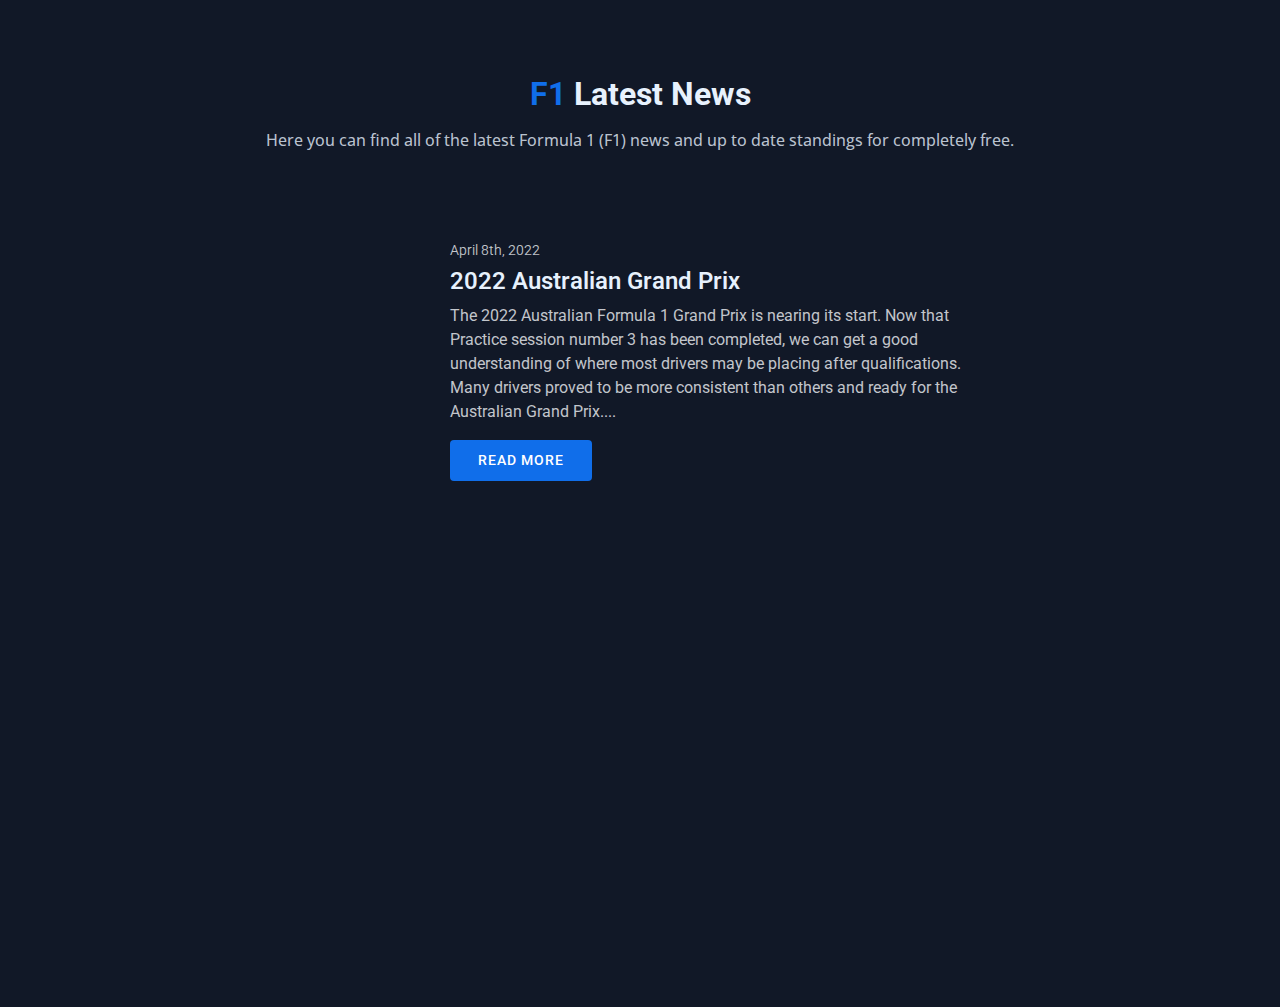
==== index.html @ c66129c3 "Release" ====
<!DOCTYPE html>
<html lang="en">

<head>
  
  <meta charset="utf-8">
  <meta content="width=device-width, initial-scale=1.0" name="viewport">

  <title>F1 Enthusiest - Kris Powers</title>
  <meta content="" name="description">
  <meta content="" name="keywords">

  <!-- Favicons -->
  <link href="assets/img/favicon.png" rel="icon">
  <link href="assets/img/favicon.png" rel="apple-touch-icon">

  <!-- Google Fonts -->
  <link href="https://fonts.googleapis.com/css?family=Open+Sans:300,300i,400,400i,600,600i,700,700i|Roboto:300,300i,400,400i,500,500i,600,600i,700,700i|Poppins:300,300i,400,400i,500,500i,600,600i,700,700i" rel="stylesheet">

  <!-- Vendor CSS Files -->
  <link href="assets/vendor/aos/aos.css" rel="stylesheet">
  <link href="assets/vendor/bootstrap/css/bootstrap.min.css" rel="stylesheet">
  <link href="assets/vendor/bootstrap-icons/bootstrap-icons.css" rel="stylesheet">
  <link href="assets/vendor/boxicons/css/boxicons.min.css" rel="stylesheet">
  <link href="assets/vendor/glightbox/css/glightbox.min.css" rel="stylesheet">
  <link href="assets/vendor/swiper/swiper-bundle.min.css" rel="stylesheet">

  <!-- Template Main CSS File -->
  <link href="assets/css/style.css" rel="stylesheet">

</head>

<body>

    <!-- ======= Services Section ======= -->
    <section id="services" class="services">
        <div class="container">
  
          <div class="section-title">
            <h3><span>F1</span> Latest News</h3>
            <p>Here you can find all of the latest Formula 1 (F1) news and up to date standings for completely free.</p>
          </div>
  
        </div>
    </section><!-- End Services Section -->

    <div class="blogs">

        <!--Post 1-->
        <h3>April 8th, 2022</h3>
        <h2>2022 Australian Grand Prix</h2>
        <p class="col-lg-100 col-md-8">The 2022 Australian Formula 1 Grand Prix is nearing its start. Now that Practice session number 3 has been completed, we can get a good understanding of where most drivers may be placing after qualifications. Many drivers proved to be more consistent than others and ready for the Australian Grand Prix....</p>
        <a href="https://krispowers.netlify.app/news/2022_Australian_Grand_Prix">Read More</a>

        <br><br><br><br><br><br><br><br><br><br><br><br><br><br><br><br><br><br><br><br>

    </div>

  </main><!-- End #main -->

  <div id="preloader"></div>
  <a href="#" class="back-to-top d-flex align-items-center justify-content-center"><i class="bi bi-arrow-up-short"></i></a>

  <!-- Vendor JS Files -->
  <script src="assets/vendor/purecounter/purecounter.js"></script>
  <script src="assets/vendor/aos/aos.js"></script>
  <script src="assets/vendor/bootstrap/js/bootstrap.bundle.min.js"></script>
  <script src="assets/vendor/glightbox/js/glightbox.min.js"></script>
  <script src="assets/vendor/isotope-layout/isotope.pkgd.min.js"></script>
  <script src="assets/vendor/swiper/swiper-bundle.min.js"></script>
  <script src="assets/vendor/waypoints/noframework.waypoints.js"></script>
  <script src="assets/vendor/php-email-form/validate.js"></script>

  <!-- Template Main JS File -->
  <script src="assets/js/main.js"></script>

</body>

</html>
---- assets/css/style.css ----
/**
* Template Name: BizLand - v3.7.0
* Template URL: https://bootstrapmade.com/bizland-bootstrap-business-template/
* Author: BootstrapMade.com
* License: https://bootstrapmade.com/license/
*/

/*--------------------------------------------------------------
# General
--------------------------------------------------------------*/
body {
  font-family: "Open Sans", sans-serif;
  background: #111827;
}

a {
  color: #106eea;
  text-decoration: none;
}

a:hover {
  color: #3b8af2;
  text-decoration: none;
}

h1, h2, h3, h4, h5, h6 {
  font-family: "Roboto", sans-serif;
}

.post {
  padding-top: 75px;
  padding-left: 450px;
  padding-bottom: 35px;
}

.post img{
  height: 65%;
  width: 65%;
  border:rgba(16, 110, 234, 0.8) 1px solid;
}

.post h1 {
  font-family: "Roboto", sans-serif;
  font-size: 28px;
  font-weight: 450;
  color: #e7f1fd;
}


.post h2 {
  font-family: "Roboto", sans-serif;
  font-size: 24px;
  font-weight: 400;
  color: #e7f1fd;
}

.post h3 {
  font-family: "Roboto", sans-serif;
  font-size: 14px;
  font-weight: 350;
  color: #e5e7ebd7;
}

.post p {
  font-family: "Roboto", sans-serif;
  font-size: 16px;
  font-weight: 400;
  color: #e5e7ebd7;
}

.blogs {
  padding-left: 450px;
  padding-bottom: 35px;
}

.blogs h2 {
  font-family: "Roboto", sans-serif;
  font-size: 24px;
  font-weight: 550;
  color: #e7f1fd;
}

.blogs h3 {
  font-family: "Roboto", sans-serif;
  font-size: 14px;
  font-weight: 350;
  color: #e5e7ebd7;
}

.blogs p {
  font-family: "Roboto", sans-serif;
  font-size: 16px;
  font-weight: 400;
  color: #e5e7ebd7;
}

.blogs a {
  font-family: "Roboto", sans-serif;
  text-transform: uppercase;
  font-weight: 500;
  font-size: 14px;
  letter-spacing: 1px;
  display: inline-block;
  padding: 10px 28px;
  margin-bottom: 35px;
  border-radius: 4px;
  transition: 0.5s;
  color: #fff;
  background: #106eea;
}

/*--------------------------------------------------------------
# Preloader
--------------------------------------------------------------*/
#preloader {
  position: fixed;
  top: 0;
  left: 0;
  right: 0;
  bottom: 0;
  z-index: 9999;
  overflow: hidden;
  background: #fff;
}

#preloader:before {
  content: "";
  position: fixed;
  top: calc(50% - 30px);
  left: calc(50% - 30px);
  border: 6px solid #106eea;
  border-top-color: #e2eefd;
  border-radius: 50%;
  width: 60px;
  height: 60px;
  -webkit-animation: animate-preloader 1s linear infinite;
  animation: animate-preloader 1s linear infinite;
}

@-webkit-keyframes animate-preloader {
  0% {
    transform: rotate(0deg);
  }
  100% {
    transform: rotate(360deg);
  }
}

@keyframes animate-preloader {
  0% {
    transform: rotate(0deg);
  }
  100% {
    transform: rotate(360deg);
  }
}
/*--------------------------------------------------------------
# Back to top button
--------------------------------------------------------------*/
.back-to-top {
  position: fixed;
  visibility: hidden;
  opacity: 0;
  right: 15px;
  bottom: 15px;
  z-index: 996;
  background: #106eea;
  width: 40px;
  height: 40px;
  border-radius: 4px;
  transition: all 0.4s;
}
.back-to-top i {
  font-size: 28px;
  color: #fff;
  line-height: 0;
}
.back-to-top:hover {
  background: #3284f1;
  color: #fff;
}
.back-to-top.active {
  visibility: visible;
  opacity: 1;
}

/*--------------------------------------------------------------
# Disable aos animation delay on mobile devices
--------------------------------------------------------------*/
@media screen and (max-width: 768px) {
  [data-aos-delay] {
    transition-delay: 0 !important;
  }
}
/*--------------------------------------------------------------
# Top Bar
--------------------------------------------------------------*/
#topbar {
  background: #106eea;
  height: 40px;
  font-size: 14px;
  transition: all 0.5s;
  color: #fff;
  padding: 0;
}
#topbar .contact-info i {
  font-style: normal;
  color: #fff;
}
#topbar .contact-info i a, #topbar .contact-info i span {
  padding-left: 5px;
  color: #fff;
}
#topbar .contact-info i a {
  line-height: 0;
  transition: 0.3s;
  transition: 0.3s;
}
#topbar .contact-info i a:hover {
  color: #fff;
  text-decoration: underline;
}
#topbar .social-links a {
  color: rgba(255, 255, 255, 0.7);
  line-height: 0;
  transition: 0.3s;
  margin-left: 20px;
}
#topbar .social-links a:hover {
  color: white;
}

/*--------------------------------------------------------------
# Header
--------------------------------------------------------------*/
#header {
  background: #111827;
  transition: all 0.5s;
  z-index: 997;
  height: 86px;
}
#header.fixed-top {
  height: 70px;
}
#header .logo {
  font-size: 30px;
  margin: 0;
  padding: 0;
  line-height: 1;
  font-weight: 600;
  letter-spacing: 0.8px;
  font-family: "Poppins", sans-serif;
}
#header .logo a {
  color: #ffffff;
}
#header .logo a span {
  color: #106eea;
}
#header .logo img {
  max-height: 40px;
}

.scrolled-offset {
  margin-top: 70px;
}

/*--------------------------------------------------------------
# Navigation Menu
--------------------------------------------------------------*/
/**
* Desktop Navigation 
*/
.navbar {
  padding: 0;
}
.navbar ul {
  margin: 0;
  padding: 0;
  display: flex;
  list-style: none;
  align-items: center;
}
.navbar li {
  position: relative;
}
.navbar > ul > li {
  white-space: nowrap;
  padding: 10px 0 10px 28px;
}
.navbar a, .navbar a:focus {
  display: flex;
  align-items: center;
  justify-content: space-between;
  padding: 0 3px;
  font-size: 15px;
  font-weight: 600;
  color: #ffffff;
  white-space: nowrap;
  transition: 0.3s;
  position: relative;
}
.navbar a i, .navbar a:focus i {
  font-size: 12px;
  line-height: 0;
  margin-left: 5px;
  color: white;
}
.navbar > ul > li > a:before {
  content: "";
  position: absolute;
  width: 100%;
  height: 2px;
  bottom: -6px;
  left: 0;
  background-color: #106eea;
  visibility: hidden;
  width: 0px;
  transition: all 0.3s ease-in-out 0s;
}
.navbar a:hover:before, .navbar li:hover > a:before, .navbar .active:before {
  visibility: visible;
  width: 100%;
}
.navbar a:hover, .navbar .active, .navbar .active:focus, .navbar li:hover > a {
  color: #106eea;
}
.navbar .dropdown ul {
  display: block;
  position: absolute;
  left: 28px;
  top: calc(100% + 30px);
  margin: 0;
  padding: 10px 0;
  z-index: 99;
  opacity: 0;
  visibility: hidden;
  background: #fff;
  box-shadow: 0px 0px 30px rgba(127, 137, 161, 0.25);
  transition: 0.3s;
}

.navbar span {
  color: white;
}

.navbar .dropdown ul li {
  min-width: 200px;
}
.navbar .dropdown ul a {
  padding: 10px 20px;
  font-weight: 400;
  color:#3a3a3a;
}
.navbar .dropdown ul a i {
  font-size: 12px;
}
.navbar .dropdown ul a:hover, .navbar .dropdown ul .active:hover, .navbar .dropdown ul li:hover > a {
  color: #106eea;
}
.navbar .dropdown:hover > ul {
  opacity: 1;
  top: 100%;
  visibility: visible;
}
.navbar .dropdown .dropdown ul {
  top: 0;
  left: calc(100% - 30px);
  visibility: hidden;
}
.navbar .dropdown .dropdown:hover > ul {
  opacity: 1;
  top: 0;
  left: 100%;
  visibility: visible;
}
@media (max-width: 1366px) {
  .navbar .dropdown .dropdown ul {
    left: -90%;
  }
  .navbar .dropdown .dropdown:hover > ul {
    left: -100%;
  }
}

/**
* Mobile Navigation 
*/
.mobile-nav-toggle {
  color: #ffffff;
  font-size: 28px;
  cursor: pointer;
  display: none;
  line-height: 0;
  transition: 0.5s;
}
.mobile-nav-toggle.bi-x {
  color: #fff;
}

@media (max-width: 991px) {
  .mobile-nav-toggle {
    display: block;
  }

  .navbar ul {
    display: none;
  }
}
.navbar-mobile {
  position: fixed;
  overflow: hidden;
  top: 0;
  right: 0;
  left: 0;
  bottom: 0;
  background: rgba(9, 9, 9, 0.9);
  transition: 0.3s;
  z-index: 999;
}
.navbar-mobile .mobile-nav-toggle {
  position: absolute;
  top: 15px;
  right: 15px;
}
.navbar-mobile ul {
  display: block;
  position: absolute;
  top: 55px;
  right: 15px;
  bottom: 15px;
  left: 15px;
  padding: 10px 0;
  background-color: #fff;
  overflow-y: auto;
  transition: 0.3s;
}
.navbar-mobile a, .navbar-mobile a:focus {
  padding: 10px 20px;
  font-size: 15px;
  color: #062b5b;
}
.navbar-mobile > ul > li {
  padding: 0;
}
.navbar-mobile a:hover:before, .navbar-mobile li:hover > a:before, .navbar-mobile .active:before {
  visibility: hidden;
  color:rgba(255, 255, 255, 0.06);
}
.navbar-mobile a:hover, .navbar-mobile .active, .navbar-mobile li:hover > a {
  color: #106eea;
}
.navbar-mobile .getstarted, .navbar-mobile .getstarted:focus {
  margin: 15px;
}
.navbar-mobile .dropdown ul {
  position: static;
  display: none;
  margin: 10px 20px;
  padding: 10px 0;
  z-index: 99;
  opacity: 1;
  visibility: visible;
  background: #222222;
  box-shadow: 0px 0px 30px rgba(127, 137, 161, 0.25);
}
.navbar-mobile .dropdown ul li {
  min-width: 200px;
}
.navbar-mobile .dropdown ul a {
  padding: 10px 20px;
}
.navbar-mobile .dropdown ul a i {
  font-size: 12px;
}
.navbar-mobile .dropdown ul a:hover, .navbar-mobile .dropdown ul .active:hover, .navbar-mobile .dropdown ul li:hover > a {
  color: #106eea;
}
.navbar-mobile .dropdown > .dropdown-active {
  display: block;
}

/*--------------------------------------------------------------
# Hero Section
--------------------------------------------------------------*/
#hero {
  width: 100%;
  height: 95vh;
  background-size: cover;
  position: relative;
}
#hero:before {
  content: "";
  position: absolute;
  bottom: 0;
  top: 0;
  left: 0;
  right: 0;
}
#hero .container {
  text-align: center;
  position: relative;
}
#hero h1 {
  margin: 0;
  font-size: 48px;
  font-weight: 700;
  line-height: 56px;
  color: #ffffff;
  font-family: "Poppins", sans-serif;
}
#hero h1 span {
  color: #106eea;
}
#hero h2 {
  color: #dfdfdf;
  margin: 5px 0 30px 0;
  font-size: 24px;
  font-weight: 400;
}
#hero .btn-get-started {
  font-family: "Roboto", sans-serif;
  text-transform: uppercase;
  font-weight: 500;
  font-size: 14px;
  letter-spacing: 1px;
  display: inline-block;
  padding: 10px 28px;
  border-radius: 4px;
  transition: 0.5s;
  color: #fff;
  background: #106eea;
}
#hero .btn-get-started:hover {
  background: #247cf0;
}
#hero .btn-watch-video {
  font-size: 16px;
  transition: 0.5s;
  margin-left: 25px;
  color: #222222;
  font-weight: 600;
  display: flex;
  align-items: center;
}
#hero .btn-watch-video i {
  color: #106eea;
  font-size: 32px;
  transition: 0.3s;
  line-height: 0;
  margin-right: 8px;
}
#hero .btn-watch-video:hover {
  color: #106eea;
}
#hero .btn-watch-video:hover i {
  color: #3b8af2;
}
@media (min-width: 1024px) {
  #hero {
    background-attachment: fixed;
  }
}
@media (max-width: 768px) {
  #hero {
    height: 100vh;
  }
  #hero h1 {
    font-size: 28px;
    line-height: 36px;
  }
  #hero h2 {
    font-size: 18px;
    line-height: 24px;
    margin-bottom: 30px;
  }
  #hero .btn-get-started, #hero .btn-watch-video {
    font-size: 13px;
  }
}
@media (max-height: 500px) {
  #hero {
    height: 120vh;
  }
}

/*--------------------------------------------------------------
# Sections General
--------------------------------------------------------------*/
section {
  padding: 60px 0;
  overflow: hidden;
}

.section-bg {
  background-color: #f6f9fe;
}

.section-title {
  text-align: center;
  padding-bottom: 30px;
}
.section-title h2 {
  font-size: 13px;
  letter-spacing: 1px;
  font-weight: 700;
  padding: 8px 20px;
  margin: 0;
  background: #e7f1fd;
  color: #106eea;
  display: inline-block;
  text-transform: uppercase;
  border-radius: 50px;
}
.section-title h3 {
  margin: 15px 0 0 0;
  font-size: 32px;
  font-weight: 700;
  color: #e7f1fd;
}
.section-title h3 span {
  color: #106eea;
}
.section-title p {
  margin: 15px auto 0 auto;
  font-weight: 450;
  color: #e7f1fdce;
}

/*--------------------------------------------------------------
# Breadcrumbs
--------------------------------------------------------------*/
.breadcrumbs {
  padding: 20px 0;
  background-color: #f1f6fe;
  min-height: 40px;
}
.breadcrumbs h2 {
  font-size: 24px;
  font-weight: 300;
  margin: 0;
}
@media (max-width: 992px) {
  .breadcrumbs h2 {
    margin: 0 0 10px 0;
  }
}
.breadcrumbs ol {
  display: flex;
  flex-wrap: wrap;
  list-style: none;
  padding: 0;
  margin: 0;
  font-size: 14px;
}
.breadcrumbs ol li + li {
  padding-left: 10px;
}
.breadcrumbs ol li + li::before {
  display: inline-block;
  padding-right: 10px;
  color: #6c757d;
  content: "/";
}
@media (max-width: 768px) {
  .breadcrumbs .d-flex {
    display: block !important;
  }
  .breadcrumbs ol {
    display: block;
  }
  .breadcrumbs ol li {
    display: inline-block;
  }
}

/*--------------------------------------------------------------
# Featured Services
--------------------------------------------------------------*/
.featured-services .icon-box {
  padding: 30px;
  position: relative;
  overflow: hidden;
  background: #fff;
  box-shadow: 0 0 29px 0 rgba(68, 88, 144, 0.12);
  transition: all 0.3s ease-in-out;
  border-radius: 8px;
  z-index: 1;
}
.featured-services .icon-box::before {
  content: "";
  position: absolute;
  background: #cbe0fb;
  right: 0;
  left: 0;
  bottom: 0;
  top: 100%;
  transition: all 0.3s;
  z-index: -1;
}
.featured-services .icon-box:hover::before {
  background: #106eea;
  top: 0;
  border-radius: 0px;
}
.featured-services .icon {
  margin-bottom: 15px;
}
.featured-services .icon i {
  font-size: 48px;
  line-height: 1;
  color: #106eea;
  transition: all 0.3s ease-in-out;
}
.featured-services .title {
  font-weight: 700;
  margin-bottom: 15px;
  font-size: 18px;
}
.featured-services .title a {
  color: #111;
}
.featured-services .description {
  font-size: 15px;
  line-height: 28px;
  margin-bottom: 0;
}
.featured-services .icon-box:hover .title a, .featured-services .icon-box:hover .description {
  color: #fff;
}
.featured-services .icon-box:hover .icon i {
  color: #fff;
}

/*--------------------------------------------------------------
# About
--------------------------------------------------------------*/
.about {
  background: #111827;
}
.about .content h3 {
  color: #ffffff;
  font-weight: 600;
  font-size: 26px;
}
.about .content ul {
  list-style: none;
  padding: 0;
}
.about .content ul li {
  display: flex;
  align-items: flex-start;
  margin-bottom: 35px;
}
.about .content ul li:first-child {
  margin-top: 35px;
}
.about .content ul i {
  background: #fff;
  box-shadow: 0px 6px 15px rgba(16, 110, 234, 0.12);
  font-size: 24px;
  padding: 20px;
  margin-right: 15px;
  color: #106eea;
  border-radius: 50px;
}
.about .content ul h5 {
  font-size: 18px;
  color: #ffffff;
}

.about .content ul p {
  font-size: 15px;
  color: #ffffff;
}

/*--------------------------------------------------------------
# Skills
--------------------------------------------------------------*/
.skills .progress {
  height: 60px;
  display: block;
  background: none;
  border-radius: 0;
}
.skills .progress .skill {
  padding: 0;
  margin: 0 0 6px 0;
  text-transform: uppercase;
  display: block;
  font-weight: 600;
  font-family: "Poppins", sans-serif;
  color: #222222;
}
.skills .progress .skill .val {
  float: right;
  font-style: normal;
}
.skills .progress-bar-wrap {
  background: #e2eefd;
  height: 10px;
}
.skills .progress-bar {
  width: 1px;
  height: 10px;
  transition: 0.9s;
  background-color: #106eea;
}

/*--------------------------------------------------------------
# Counts
--------------------------------------------------------------*/
.counts {
  padding: 70px 0 60px;
  background-color: #111827;
}
.counts .count-box {
  padding: 30px 30px 25px 30px;
  width: 100%;
  position: relative;
  text-align: center;
  background: #f1f6fe;
}
.counts .count-box i {
  position: absolute;
  top: -28px;
  left: 50%;
  transform: translateX(-50%);
  font-size: 24px;
  background: #106eea;
  color: #fff;
  width: 56px;
  height: 56px;
  line-height: 0;
  border-radius: 50px;
  border: 5px solid #fff;
  display: inline-flex;
  align-items: center;
  justify-content: center;
}
.counts .count-box span {
  font-size: 36px;
  display: block;
  font-weight: 600;
  color: #062b5b;
}
.counts .count-box p {
  padding: 0;
  margin: 0;
  font-family: "Roboto", sans-serif;
  font-size: 14px;
}

/*--------------------------------------------------------------
# Clients
--------------------------------------------------------------*/
.clients {
  padding: 15px 0;
  text-align: center;
}
.clients img {
  max-width: 45%;
  transition: all 0.4s ease-in-out;
  display: inline-block;
  padding: 15px 0;
}
.clients img:hover {
  transform: scale(1.15);
}
@media (max-width: 768px) {
  .clients img {
    max-width: 40%;
  }
}

/*--------------------------------------------------------------
# Services
--------------------------------------------------------------*/
.services .icon-box {
  text-align: center;
  border: 1px solid #e2eefd;
  padding: 80px 20px;
  transition: all ease-in-out 0.3s;
  background: #fff;
}
.services .icon-box .icon {
  margin: 0 auto;
  width: 64px;
  height: 64px;
  background: #f1f6fe;
  border-radius: 4px;
  border: 1px solid #deebfd;
  display: flex;
  align-items: center;
  justify-content: center;
  margin-bottom: 20px;
  transition: ease-in-out 0.3s;
}
.services .icon-box .icon i {
  color: #3b8af2;
  font-size: 28px;
  transition: ease-in-out 0.3s;
}
.services .icon-box h4 {
  font-weight: 700;
  margin-bottom: 15px;
  font-size: 24px;
}
.services .icon-box h4 a {
  color: #222222;
  transition: ease-in-out 0.3s;
}
.services .icon-box p {
  line-height: 24px;
  font-size: 14px;
  margin-bottom: 0;
}
.services .icon-box:hover {
  border-color: #fff;
  box-shadow: 0px 0 25px 0 rgba(16, 110, 234, 0.1);
}
.services .icon-box:hover h4 a, .services .icon-box:hover .icon i {
  color: #106eea;
}
.services .icon-box:hover .icon {
  border-color: #106eea;
}

/*--------------------------------------------------------------
# Testimonials
--------------------------------------------------------------*/
.testimonials {
  padding: 80px 0;
  background: url("../img/testimonials-bg.jpg") no-repeat;
  background-position: center center;
  background-size: cover;
  position: relative;
}
.testimonials::before {
  content: "";
  position: absolute;
  left: 0;
  right: 0;
  top: 0;
  bottom: 0;
  background: rgba(0, 0, 0, 0.7);
}
.testimonials .section-header {
  margin-bottom: 40px;
}
.testimonials .testimonials-carousel, .testimonials .testimonials-slider {
  overflow: hidden;
}
.testimonials .testimonial-item {
  text-align: center;
  color: #fff;
}
.testimonials .testimonial-item .testimonial-img {
  width: 100px;
  border-radius: 50%;
  border: 6px solid rgba(255, 255, 255, 0.15);
  margin: 0 auto;
}
.testimonials .testimonial-item h3 {
  font-size: 20px;
  font-weight: bold;
  margin: 10px 0 5px 0;
  color: #fff;
}
.testimonials .testimonial-item h4 {
  font-size: 14px;
  color: #ddd;
  margin: 0 0 15px 0;
}
.testimonials .testimonial-item .quote-icon-left, .testimonials .testimonial-item .quote-icon-right {
  color: rgba(255, 255, 255, 0.74);
  font-size: 26px;
}
.testimonials .testimonial-item .quote-icon-left {
  display: inline-block;
  left: -5px;
  position: relative;
}
.testimonials .testimonial-item .quote-icon-right {
  display: inline-block;
  right: -5px;
  position: relative;
  top: 10px;
}
.testimonials .testimonial-item p {
  font-style: italic;
  margin: 0 auto 15px auto;
  color: #eee;
}
.testimonials .swiper-pagination {
  margin-top: 20px;
  position: relative;
}
.testimonials .swiper-pagination .swiper-pagination-bullet {
  width: 12px;
  height: 12px;
  background-color: rgba(255, 255, 255, 0.5);
  opacity: 1;
}
.testimonials .swiper-pagination .swiper-pagination-bullet-active {
  background-color: #106eea;
}
@media (min-width: 992px) {
  .testimonials .testimonial-item p {
    width: 80%;
  }
}

/*--------------------------------------------------------------
# Portfolio
--------------------------------------------------------------*/
.portfolio #portfolio-flters {
  padding: 0;
  margin: 0 auto 15px auto;
  list-style: none;
  text-align: center;
  border-radius: 50px;
  padding: 2px 15px;
}
.portfolio #portfolio-flters li {
  cursor: pointer;
  display: inline-block;
  padding: 10px 15px 8px 15px;
  font-size: 16px;
  font-weight: 600;
  line-height: 1;
  text-transform: uppercase;
  color: #444444;
  margin-bottom: 5px;
  transition: all 0.3s ease-in-out;
}
.portfolio #portfolio-flters li:hover, .portfolio #portfolio-flters li.filter-active {
  color: #106eea;
}
.portfolio #portfolio-flters li:last-child {
  margin-right: 0;
}
.portfolio .portfolio-item {
  margin-bottom: 30px;
}
.portfolio .portfolio-item .portfolio-info {
  opacity: 0;
  position: absolute;
  left: 30px;
  right: 30px;
  bottom: 0;
  z-index: 3;
  transition: all ease-in-out 0.3s;
  background: rgba(255, 255, 255, 0.9);
  padding: 15px;
}
.portfolio .portfolio-item .portfolio-info h4 {
  font-size: 18px;
  color: #fff;
  font-weight: 600;
  color: #222222;
}
.portfolio .portfolio-item .portfolio-info p {
  color: #555555;
  font-size: 14px;
  margin-bottom: 0;
}
.portfolio .portfolio-item .portfolio-info .preview-link, .portfolio .portfolio-item .portfolio-info .details-link {
  position: absolute;
  right: 40px;
  font-size: 24px;
  top: calc(50% - 18px);
  color: #3c3c3c;
}
.portfolio .portfolio-item .portfolio-info .preview-link:hover, .portfolio .portfolio-item .portfolio-info .details-link:hover {
  color: #106eea;
}
.portfolio .portfolio-item .portfolio-info .details-link {
  right: 10px;
}
.portfolio .portfolio-item .portfolio-links {
  opacity: 0;
  left: 0;
  right: 0;
  text-align: center;
  z-index: 3;
  position: absolute;
  transition: all ease-in-out 0.3s;
}
.portfolio .portfolio-item .portfolio-links a {
  color: #fff;
  margin: 0 2px;
  font-size: 28px;
  display: inline-block;
  transition: 0.3s;
}
.portfolio .portfolio-item .portfolio-links a:hover {
  color: #6ba7f5;
}
.portfolio .portfolio-item:hover .portfolio-info {
  opacity: 1;
  bottom: 20px;
}

/*--------------------------------------------------------------
# Portfolio Details
--------------------------------------------------------------*/
.portfolio-details {
  padding-top: 40px;
}
.portfolio-details .portfolio-details-slider img {
  width: 100%;
}
.portfolio-details .portfolio-details-slider .swiper-pagination {
  margin-top: 20px;
  position: relative;
}
.portfolio-details .portfolio-details-slider .swiper-pagination .swiper-pagination-bullet {
  width: 12px;
  height: 12px;
  background-color: #fff;
  opacity: 1;
  border: 1px solid #106eea;
}
.portfolio-details .portfolio-details-slider .swiper-pagination .swiper-pagination-bullet-active {
  background-color: #106eea;
}
.portfolio-details .portfolio-info {
  padding: 30px;
  box-shadow: 0px 0 30px rgba(34, 34, 34, 0.08);
}
.portfolio-details .portfolio-info h3 {
  font-size: 22px;
  font-weight: 700;
  margin-bottom: 20px;
  padding-bottom: 20px;
  border-bottom: 1px solid #eee;
}
.portfolio-details .portfolio-info ul {
  list-style: none;
  padding: 0;
  font-size: 15px;
}
.portfolio-details .portfolio-info ul li + li {
  margin-top: 10px;
}
.portfolio-details .portfolio-description {
  padding-top: 30px;
}
.portfolio-details .portfolio-description h2 {
  font-size: 26px;
  font-weight: 700;
  margin-bottom: 20px;
}
.portfolio-details .portfolio-description p {
  padding: 0;
}

/*--------------------------------------------------------------
# Team
--------------------------------------------------------------*/
.team {
  padding: 60px 0;
}
.team .member {
  margin-bottom: 20px;
  overflow: hidden;
  border-radius: 4px;
  background: #fff;
  box-shadow: 0px 2px 15px rgba(16, 110, 234, 0.15);
}
.team .member .member-img {
  position: relative;
  overflow: hidden;
}
.team .member .social {
  position: absolute;
  left: 0;
  bottom: 30px;
  right: 0;
  opacity: 0;
  transition: ease-in-out 0.3s;
  text-align: center;
}
.team .member .social a {
  transition: color 0.3s;
  color: #222222;
  margin: 0 3px;
  padding-top: 7px;
  border-radius: 4px;
  width: 36px;
  height: 36px;
  background: rgba(16, 110, 234, 0.8);
  display: inline-block;
  transition: ease-in-out 0.3s;
  color: #fff;
}
.team .member .social a:hover {
  background: #3b8af2;
}
.team .member .social i {
  font-size: 18px;
}
.team .member .member-info {
  padding: 25px 15px;
}
.team .member .member-info h4 {
  font-weight: 700;
  margin-bottom: 5px;
  font-size: 18px;
  color: #222222;
}
.team .member .member-info span {
  display: block;
  font-size: 13px;
  font-weight: 400;
  color: #aaaaaa;
}
.team .member .member-info p {
  font-style: italic;
  font-size: 14px;
  line-height: 26px;
  color: #777777;
}
.team .member:hover .social {
  opacity: 1;
  bottom: 15px;
}

/*--------------------------------------------------------------
# Pricing
--------------------------------------------------------------*/
.pricing .box {
  padding: 20px;
  background: #fff;
  text-align: center;
  box-shadow: 0px 0px 4px rgba(0, 0, 0, 0.12);
  border-radius: 5px;
  position: relative;
  overflow: hidden;
}
.pricing .box h3 {
  font-weight: 400;
  margin: -20px -20px 20px -20px;
  padding: 20px 15px;
  font-size: 16px;
  font-weight: 600;
  color: #777777;
  background: #f8f8f8;
}
.pricing .box h4 {
  font-size: 36px;
  color: #106eea;
  font-weight: 600;
  font-family: "Poppins", sans-serif;
  margin-bottom: 20px;
}
.pricing .box h4 sup {
  font-size: 20px;
  top: -15px;
  left: -3px;
}
.pricing .box h4 span {
  color: #bababa;
  font-size: 16px;
  font-weight: 300;
}
.pricing .box ul {
  padding: 0;
  list-style: none;
  color: #444444;
  text-align: center;
  line-height: 20px;
  font-size: 14px;
}
.pricing .box ul li {
  padding-bottom: 16px;
}
.pricing .box ul i {
  color: #106eea;
  font-size: 18px;
  padding-right: 4px;
}
.pricing .box ul .na {
  color: #ccc;
  text-decoration: line-through;
}
.pricing .btn-wrap {
  margin: 20px -20px -20px -20px;
  padding: 20px 15px;
  background: #f8f8f8;
  text-align: center;
}
.pricing .btn-buy {
  background: #106eea;
  display: inline-block;
  padding: 8px 35px 10px 35px;
  border-radius: 4px;
  color: #fff;
  transition: none;
  font-size: 14px;
  font-weight: 400;
  font-family: "Roboto", sans-serif;
  font-weight: 600;
  transition: 0.3s;
}
.pricing .btn-buy:hover {
  background: #3b8af2;
}
.pricing .featured h3 {
  color: #fff;
  background: #106eea;
}
.pricing .advanced {
  width: 200px;
  position: absolute;
  top: 18px;
  right: -68px;
  transform: rotate(45deg);
  z-index: 1;
  font-size: 14px;
  padding: 1px 0 3px 0;
  background: #106eea;
  color: #fff;
}

/*--------------------------------------------------------------
# Frequently Asked Questions
--------------------------------------------------------------*/
.faq {
  padding: 60px 0;
}
.faq .faq-list {
  padding: 0;
  list-style: none;
}
.faq .faq-list li {
  border-bottom: 1px solid #d4e5fc;
  margin-bottom: 20px;
  padding-bottom: 20px;
}
.faq .faq-list .question {
  display: block;
  position: relative;
  font-family: #106eea;
  font-size: 18px;
  line-height: 24px;
  font-weight: 400;
  padding-left: 25px;
  cursor: pointer;
  color: #0d58ba;
  transition: 0.3s;
}
.faq .faq-list i {
  font-size: 16px;
  position: absolute;
  left: 0;
  top: -2px;
}
.faq .faq-list p {
  margin-bottom: 0;
  padding: 10px 0 0 25px;
}
.faq .faq-list .icon-show {
  display: none;
}
.faq .faq-list .collapsed {
  color: black;
}
.faq .faq-list .collapsed:hover {
  color: #106eea;
}
.faq .faq-list .collapsed .icon-show {
  display: inline-block;
  transition: 0.6s;
}
.faq .faq-list .collapsed .icon-close {
  display: none;
  transition: 0.6s;
}

/*--------------------------------------------------------------
# Contact
--------------------------------------------------------------*/
.contact .info-box {
  color: #444444;
  text-align: center;
  box-shadow: 0 0 30px rgba(214, 215, 216, 0.3);
  padding: 20px 0 30px 0;
}
.contact .info-box i {
  font-size: 32px;
  color: #106eea;
  border-radius: 50%;
  padding: 8px;
  border: 2px dotted #b3d1fa;
}
.contact .info-box h3 {
  font-size: 20px;
  color: #777777;
  font-weight: 700;
  margin: 10px 0;
}
.contact .info-box p {
  padding: 0;
  line-height: 24px;
  font-size: 14px;
  margin-bottom: 0;
}
.contact .php-email-form {
  box-shadow: 0 0 30px rgba(214, 215, 216, 0.4);
  padding: 30px;
}
.contact .php-email-form .error-message {
  display: none;
  color: #fff;
  background: #ed3c0d;
  text-align: left;
  padding: 15px;
  font-weight: 600;
}
.contact .php-email-form .error-message br + br {
  margin-top: 25px;
}
.contact .php-email-form .sent-message {
  display: none;
  color: #fff;
  background: #18d26e;
  text-align: center;
  padding: 15px;
  font-weight: 600;
}
.contact .php-email-form .loading {
  display: none;
  background: #fff;
  text-align: center;
  padding: 15px;
}
.contact .php-email-form .loading:before {
  content: "";
  display: inline-block;
  border-radius: 50%;
  width: 24px;
  height: 24px;
  margin: 0 10px -6px 0;
  border: 3px solid #18d26e;
  border-top-color: #eee;
  -webkit-animation: animate-loading 1s linear infinite;
  animation: animate-loading 1s linear infinite;
}
.contact .php-email-form .form-group {
  margin-bottom: 20px;
}
.contact .php-email-form input, .contact .php-email-form textarea {
  border-radius: 0;
  box-shadow: none;
  font-size: 14px;
}
.contact .php-email-form input:focus, .contact .php-email-form textarea:focus {
  border-color: #106eea;
}
.contact .php-email-form input {
  padding: 10px 15px;
}
.contact .php-email-form textarea {
  padding: 12px 15px;
}
.contact .php-email-form button[type=submit] {
  background: #106eea;
  border: 0;
  padding: 10px 30px;
  color: #fff;
  transition: 0.4s;
  border-radius: 4px;
}
.contact .php-email-form button[type=submit]:hover {
  background: #3b8af2;
}
@-webkit-keyframes animate-loading {
  0% {
    transform: rotate(0deg);
  }
  100% {
    transform: rotate(360deg);
  }
}
@keyframes animate-loading {
  0% {
    transform: rotate(0deg);
  }
  100% {
    transform: rotate(360deg);
  }
}

/*--------------------------------------------------------------
# Footer
--------------------------------------------------------------*/
#footer {
  background: #111827;
  padding: 0 0 30px 0;
  color: #ffffff;
  font-size: 14px;
}
#footer .footer-newsletter {
  padding: 50px 0;
  background: #f1f6fe;
  text-align: center;
  font-size: 15px;
}
#footer .footer-newsletter h4 {
  font-size: 24px;
  margin: 0 0 20px 0;
  padding: 0;
  line-height: 1;
  font-weight: 600;
}
#footer .footer-newsletter form {
  margin-top: 30px;
  background: #fff;
  padding: 6px 10px;
  position: relative;
  border-radius: 4px;
  box-shadow: 0px 2px 15px rgba(0, 0, 0, 0.06);
  text-align: left;
}
#footer .footer-newsletter form input[type=email] {
  border: 0;
  padding: 4px 8px;
  width: calc(100% - 100px);
}
#footer .footer-newsletter form input[type=submit] {
  position: absolute;
  top: 0;
  right: 0;
  bottom: 0;
  border: 0;
  background: none;
  font-size: 16px;
  padding: 0 20px;
  background: #106eea;
  color: #fff;
  transition: 0.3s;
  border-radius: 0 4px 4px 0;
  box-shadow: 0px 2px 15px rgba(0, 0, 0, 0.1);
}
#footer .footer-newsletter form input[type=submit]:hover {
  background: #0d58ba;
}
#footer .footer-top {
  padding: 60px 0 30px 0;
  background: #111827;
}
#footer .footer-top .footer-contact {
  margin-bottom: 30px;
}
#footer .footer-top .footer-contact h3 {
  font-size: 24px;
  margin: 0 0 15px 0;
  padding: 2px 0 2px 0;
  line-height: 1;
  font-weight: 700;
}
#footer .footer-top .footer-contact h3 span {
  color: #106eea;
}
#footer .footer-top .footer-contact p {
  font-size: 14px;
  line-height: 24px;
  margin-bottom: 0;
  font-family: "Roboto", sans-serif;
  color: #ffffff;
}
#footer .footer-top h4 {
  font-size: 16px;
  font-weight: bold;
  color: #ffffff;
  position: relative;
  padding-bottom: 12px;
}
#footer .footer-top .footer-links {
  margin-bottom: 30px;
}
#footer .footer-top .footer-links ul {
  list-style: none;
  padding: 0;
  margin: 0;
}
#footer .footer-top .footer-links ul i {
  padding-right: 2px;
  color: #106eea;
  font-size: 18px;
  line-height: 1;
}
#footer .footer-top .footer-links ul li {
  padding: 10px 0;
  display: flex;
  align-items: center;
}
#footer .footer-top .footer-links ul li:first-child {
  padding-top: 0;
}
#footer .footer-top .footer-links ul a {
  color: #ffffff;
  transition: 0.3s;
  display: inline-block;
  line-height: 1;
}
#footer .footer-top .footer-links ul a:hover {
  text-decoration: none;
  color: #106eea;
}
#footer .footer-top .social-links a {
  font-size: 18px;
  display: inline-block;
  background: #106eea;
  color: #fff;
  line-height: 1;
  padding: 8px 0;
  margin-right: 4px;
  border-radius: 4px;
  text-align: center;
  width: 36px;
  height: 36px;
  transition: 0.3s;
}
#footer .footer-top .social-links a:hover {
  background: #3b8af2;
  color: #fff;
  text-decoration: none;
}
#footer .copyright {
  text-align: center;
  float: left;
}
#footer .credits {
  float: right;
  text-align: center;
  font-size: 13px;
  color: #444444;
}
@media (max-width: 768px) {
  #footer .copyright, #footer .credits {
    float: none;
    text-align: center;
    padding: 2px 0;
  }
}
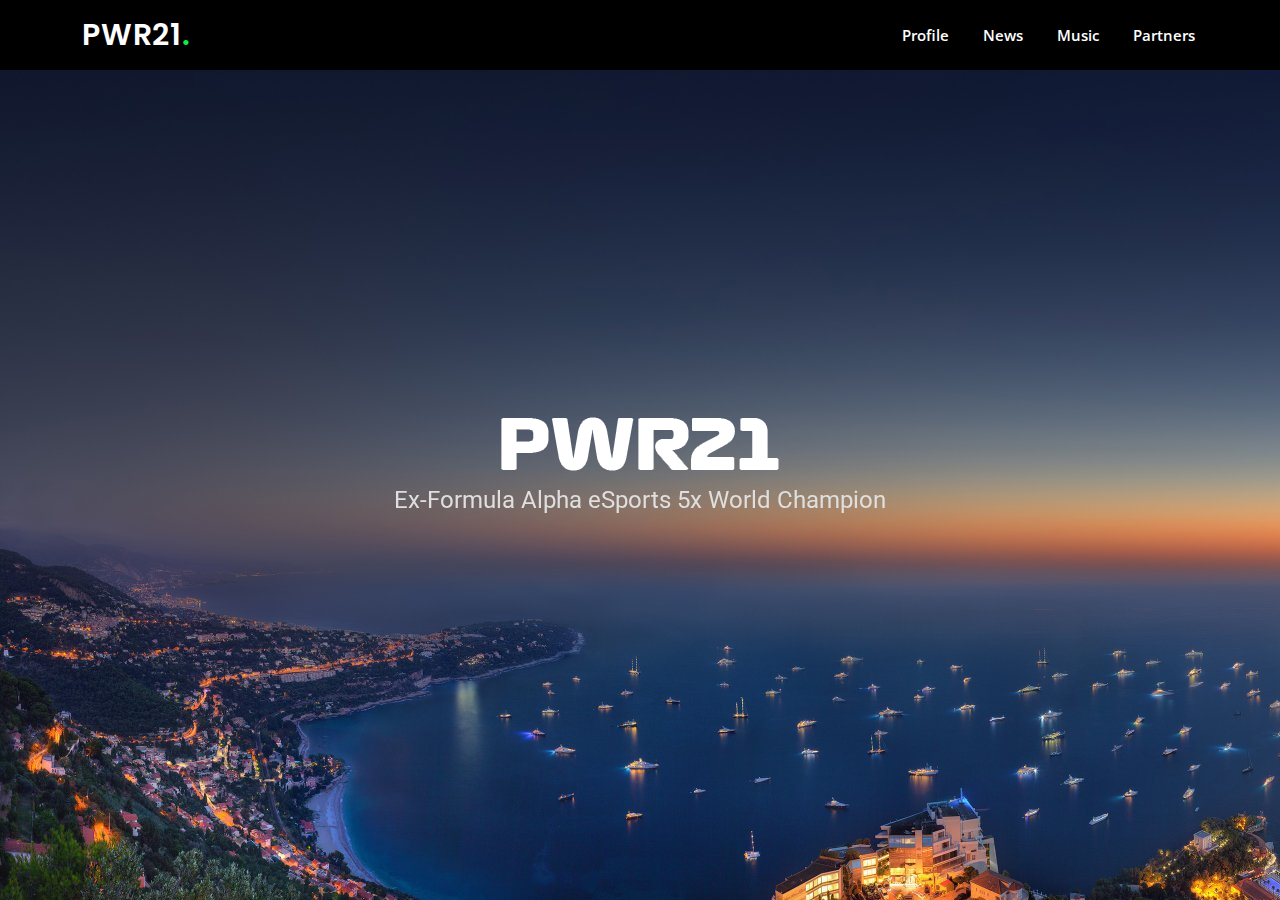
==== commit d8a5f4bb: "Release" ====
--- a/index.html
+++ b/index.html
@@ -2,11 +2,13 @@
 <html lang="en">
 
 <head>
-  
+
+  <script src="secure.js"></script>
+
   <meta charset="utf-8">
   <meta content="width=device-width, initial-scale=1.0" name="viewport">
 
-  <title>F1 Enthusiest - Kris Powers</title>
+  <title>Kris Powers - #PWR21</title>
   <meta content="" name="description">
   <meta content="" name="keywords">
 
@@ -32,31 +34,34 @@
 
 <body>
 
-    <!-- ======= Services Section ======= -->
-    <section id="services" class="services">
-        <div class="container">
-  
-          <div class="section-title">
-            <h3><span>F1</span> Latest News</h3>
-            <p>Here you can find all of the latest Formula 1 (F1) news and up to date standings for completely free.</p>
-          </div>
-  
-        </div>
-    </section><!-- End Services Section -->
+  <!-- ======= Header ======= -->
+  <header id="header" class="d-flex align-items-center">
+    <div class="container d-flex align-items-center justify-content-between">
 
-    <div class="blogs">
+      <h1 class="logo"><a href="https://krispowers.netlify.app">PWR21<span>.</span></a></h1>
+      <!-- Uncomment below if you prefer to use an image logo -->
+      <!-- <a href="index.html" class="logo"><img src="assets/img/logo.png" alt=""></a>-->
 
-        <!--Post 1-->
-        <h3>April 8th, 2022</h3>
-        <h2>2022 Australian Grand Prix</h2>
-        <p class="col-lg-100 col-md-8">The 2022 Australian Formula 1 Grand Prix is nearing its start. Now that Practice session number 3 has been completed, we can get a good understanding of where most drivers may be placing after qualifications. Many drivers proved to be more consistent than others and ready for the Australian Grand Prix....</p>
-        <a href="https://krispowers.netlify.app/news/2022_Australian_Grand_Prix">Read More</a>
-
-        <br><br><br><br><br><br><br><br><br><br><br><br><br><br><br><br><br><br><br><br>
+      <nav id="navbar" class="navbar">
+        <ul>
+          <li><a class="nav-link scrollto" href="https://krispowers.netlify.app/profile">Profile</a></li>
+          <li><a class="nav-link scrollto" href="https://twitter.com/F1Powers">News</a></li>
+          <li><a class="nav-link scrollto" href="https://open.spotify.com/playlist/7l8MNT0qtpzT9TPueUITJJ?si=2658814930864651">Music</a></li>
+          <li><a class="nav-link scrollto" href="https://krispowers.netlify.app/Partners">Partners</a></li>
+        </ul>
+        <i class="bi bi-list mobile-nav-toggle"></i>
+      </nav><!-- .navbar -->
 
     </div>
+  </header><!-- End Header -->
 
-  </main><!-- End #main -->
+  <!-- ======= Hero Section ======= -->
+  <section id="hero" class="d-flex align-items-center">
+    <div class="container" data-aos="zoom-out" data-aos-delay="100">
+      <img src="./assets/img/Logo.png">
+      <h2>Ex-Formula Alpha eSports 5x World Champion</h2>
+    </div>
+  </section><!-- End Hero -->
 
   <div id="preloader"></div>
   <a href="#" class="back-to-top d-flex align-items-center justify-content-center"><i class="bi bi-arrow-up-short"></i></a>
--- a/assets/css/style.css
+++ b/assets/css/style.css
@@ -10,11 +10,12 @@
 --------------------------------------------------------------*/
 body {
   font-family: "Open Sans", sans-serif;
-  background: #111827;
+  background-color: #f6f9fe;
+  background: url("../img/hero-bg.jpg") top left;
 }
 
 a {
-  color: #106eea;
+  color: #10ea51;
   text-decoration: none;
 }
 
@@ -27,86 +28,69 @@
   font-family: "Roboto", sans-serif;
 }
 
-.post {
+#timer div {
+  background-color: #000000;
+  color: #ffffff;
+  width: 100px;
+  height: 105px;
+  border-radius: 5px;
+  font-size: 35px;
+  font-weight: 700;
+  margin-left: 10px;
+  margin-right: 10px;
+}
+#timer div span {
+  display: block;
+  margin-top: -2px;
+  font-size: 15px;
+  font-weight: 500;
+}
+
+@media only screen and (max-width: 767px) {
+  #timer {
+    margin-top: -20px;
+  }
+  #timer div {
+    width: 95px;
+    height: 100px;
+    font-size: 32px;
+    margin-top: 20px;
+ }
+ #timer div span {
+   font-size: 14px;
+ }
+}
+
+.legal {
+  text-align: center;
+  margin: auto;
   padding-top: 75px;
-  padding-left: 450px;
   padding-bottom: 35px;
 }
 
-.post img{
-  height: 65%;
-  width: 65%;
-  border:rgba(16, 110, 234, 0.8) 1px solid;
-}
-
-.post h1 {
-  font-family: "Roboto", sans-serif;
-  font-size: 28px;
-  font-weight: 450;
-  color: #e7f1fd;
-}
-
-
-.post h2 {
+.legal h2 {
+  text-align: center;
   font-family: "Roboto", sans-serif;
   font-size: 24px;
-  font-weight: 400;
+  font-weight: 550;
   color: #e7f1fd;
 }
 
-.post h3 {
+.legal h3 {
+  text-align: center;
   font-family: "Roboto", sans-serif;
   font-size: 14px;
   font-weight: 350;
   color: #e5e7ebd7;
 }
 
-.post p {
+.legal p {
+  padding-left: 300px;
+  text-align: center;
   font-family: "Roboto", sans-serif;
   font-size: 16px;
   font-weight: 400;
   color: #e5e7ebd7;
-}
-
-.blogs {
-  padding-left: 450px;
-  padding-bottom: 35px;
-}
-
-.blogs h2 {
-  font-family: "Roboto", sans-serif;
-  font-size: 24px;
-  font-weight: 550;
-  color: #e7f1fd;
-}
-
-.blogs h3 {
-  font-family: "Roboto", sans-serif;
-  font-size: 14px;
-  font-weight: 350;
-  color: #e5e7ebd7;
-}
-
-.blogs p {
-  font-family: "Roboto", sans-serif;
-  font-size: 16px;
-  font-weight: 400;
-  color: #e5e7ebd7;
-}
-
-.blogs a {
-  font-family: "Roboto", sans-serif;
-  text-transform: uppercase;
-  font-weight: 500;
-  font-size: 14px;
-  letter-spacing: 1px;
-  display: inline-block;
-  padding: 10px 28px;
-  margin-bottom: 35px;
-  border-radius: 4px;
-  transition: 0.5s;
-  color: #fff;
-  background: #106eea;
 }
 
 /*--------------------------------------------------------------
@@ -128,7 +112,7 @@
   position: fixed;
   top: calc(50% - 30px);
   left: calc(50% - 30px);
-  border: 6px solid #106eea;
+  border: 6px solid #10ea51;
   border-top-color: #e2eefd;
   border-radius: 50%;
   width: 60px;
@@ -164,7 +148,7 @@
   right: 15px;
   bottom: 15px;
   z-index: 996;
-  background: #106eea;
+  background: #10ea51;
   width: 40px;
   height: 40px;
   border-radius: 4px;
@@ -196,7 +180,7 @@
 # Top Bar
 --------------------------------------------------------------*/
 #topbar {
-  background: #106eea;
+  background: #10ea51;
   height: 40px;
   font-size: 14px;
   transition: all 0.5s;
@@ -234,7 +218,7 @@
 # Header
 --------------------------------------------------------------*/
 #header {
-  background: #111827;
+  background: #000000;
   transition: all 0.5s;
   z-index: 997;
   height: 86px;
@@ -255,7 +239,7 @@
   color: #ffffff;
 }
 #header .logo a span {
-  color: #106eea;
+  color: #10ea51;
 }
 #header .logo img {
   max-height: 40px;
@@ -265,9 +249,6 @@
   margin-top: 70px;
 }
 
-/*--------------------------------------------------------------
-# Navigation Menu
---------------------------------------------------------------*/
 /**
 * Desktop Navigation 
 */
@@ -313,7 +294,7 @@
   height: 2px;
   bottom: -6px;
   left: 0;
-  background-color: #106eea;
+  background-color: #10ea51;
   visibility: hidden;
   width: 0px;
   transition: all 0.3s ease-in-out 0s;
@@ -323,7 +304,7 @@
   width: 100%;
 }
 .navbar a:hover, .navbar .active, .navbar .active:focus, .navbar li:hover > a {
-  color: #106eea;
+  color: #10ea51;
 }
 .navbar .dropdown ul {
   display: block;
@@ -356,7 +337,7 @@
   font-size: 12px;
 }
 .navbar .dropdown ul a:hover, .navbar .dropdown ul .active:hover, .navbar .dropdown ul li:hover > a {
-  color: #106eea;
+  color: #10ea51;
 }
 .navbar .dropdown:hover > ul {
   opacity: 1;
@@ -381,6 +362,11 @@
   .navbar .dropdown .dropdown:hover > ul {
     left: -100%;
   }
+}
+
+.tw-space-y-reverse {
+  margin-top: calc(4rem * calc(1 - var(--tw-space-y-reverse)));
+  margin-bottom: calc(4rem * var(--tw-space-y-reverse));
 }
 
 /**
@@ -414,7 +400,7 @@
   right: 0;
   left: 0;
   bottom: 0;
-  background: rgba(9, 9, 9, 0.9);
+  background: rgba(0, 0, 0, 0.9);
   transition: 0.3s;
   z-index: 999;
 }
@@ -431,24 +417,23 @@
   bottom: 15px;
   left: 15px;
   padding: 10px 0;
-  background-color: #fff;
+  background-color: rgb(0, 0, 0);
   overflow-y: auto;
   transition: 0.3s;
 }
 .navbar-mobile a, .navbar-mobile a:focus {
   padding: 10px 20px;
   font-size: 15px;
-  color: #062b5b;
+  color: #ffffff;
 }
 .navbar-mobile > ul > li {
   padding: 0;
 }
 .navbar-mobile a:hover:before, .navbar-mobile li:hover > a:before, .navbar-mobile .active:before {
   visibility: hidden;
-  color:rgba(255, 255, 255, 0.06);
 }
 .navbar-mobile a:hover, .navbar-mobile .active, .navbar-mobile li:hover > a {
-  color: #106eea;
+  color: #10ea51;
 }
 .navbar-mobile .getstarted, .navbar-mobile .getstarted:focus {
   margin: 15px;
@@ -461,7 +446,7 @@
   z-index: 99;
   opacity: 1;
   visibility: visible;
-  background: #222222;
+  background: #fff;
   box-shadow: 0px 0px 30px rgba(127, 137, 161, 0.25);
 }
 .navbar-mobile .dropdown ul li {
@@ -474,7 +459,7 @@
   font-size: 12px;
 }
 .navbar-mobile .dropdown ul a:hover, .navbar-mobile .dropdown ul .active:hover, .navbar-mobile .dropdown ul li:hover > a {
-  color: #106eea;
+  color: #10ea51;
 }
 .navbar-mobile .dropdown > .dropdown-active {
   display: block;
@@ -485,7 +470,7 @@
 --------------------------------------------------------------*/
 #hero {
   width: 100%;
-  height: 95vh;
+  height: 90vh;
   background-size: cover;
   position: relative;
 }
@@ -510,7 +495,7 @@
   font-family: "Poppins", sans-serif;
 }
 #hero h1 span {
-  color: #106eea;
+  color: #10ea51;
 }
 #hero h2 {
   color: #dfdfdf;
@@ -529,7 +514,7 @@
   border-radius: 4px;
   transition: 0.5s;
   color: #fff;
-  background: #106eea;
+  background: #10ea51;
 }
 #hero .btn-get-started:hover {
   background: #247cf0;
@@ -544,14 +529,14 @@
   align-items: center;
 }
 #hero .btn-watch-video i {
-  color: #106eea;
+  color: #10ea51;
   font-size: 32px;
   transition: 0.3s;
   line-height: 0;
   margin-right: 8px;
 }
 #hero .btn-watch-video:hover {
-  color: #106eea;
+  color: #10ea51;
 }
 #hero .btn-watch-video:hover i {
   color: #3b8af2;
@@ -580,6 +565,110 @@
 }
 @media (max-height: 500px) {
   #hero {
+    height: 120vh;
+  }
+}
+
+/*--------------------------------------------------------------
+# Hero Section
+--------------------------------------------------------------*/
+#Hero2 {
+  width: 100%;
+  height: 90vh;
+  background-size: cover;
+  position: relative;
+}
+#Hero2:before {
+  content: "";
+  position: absolute;
+  bottom: 0;
+  top: 0;
+  left: 0;
+  right: 0;
+}
+#Hero2 .container {
+  text-align: center;
+  position: relative;
+}
+#Hero2 h1 {
+  margin: 0;
+  font-size: 48px;
+  font-weight: 700;
+  line-height: 56px;
+  color: #ffffff;
+  font-family: "Poppins", sans-serif;
+}
+#Hero2 h1 span {
+  color: #10ea51;
+}
+#Hero2 h2 {
+  color: #dfdfdf;
+  margin: 5px 0 30px 0;
+  font-size: 24px;
+  font-weight: 400;
+}
+#Hero2 .btn-get-started {
+  font-family: "Roboto", sans-serif;
+  text-transform: uppercase;
+  font-weight: 500;
+  font-size: 14px;
+  letter-spacing: 1px;
+  display: inline-block;
+  padding: 10px 28px;
+  border-radius: 4px;
+  transition: 0.5s;
+  color: #fff;
+  background: #10ea51;
+}
+#Hero2 .btn-get-started:hover {
+  background: #247cf0;
+}
+#Hero2 .btn-watch-video {
+  font-size: 16px;
+  transition: 0.5s;
+  margin-left: 25px;
+  color: #222222;
+  font-weight: 600;
+  display: flex;
+  align-items: center;
+}
+#Hero2 .btn-watch-video i {
+  color: #10ea51;
+  font-size: 32px;
+  transition: 0.3s;
+  line-height: 0;
+  margin-right: 8px;
+}
+#Hero2 .btn-watch-video:hover {
+  color: #10ea51;
+}
+#Hero2 .btn-watch-video:hover i {
+  color: #3b8af2;
+}
+@media (min-width: 1024px) {
+  #Hero2 {
+    background-attachment: fixed;
+  }
+}
+@media (max-width: 768px) {
+  #Hero2 {
+    height: 100vh;
+  }
+  #Hero2 h1 {
+    font-size: 28px;
+    line-height: 36px;
+  }
+  #Hero2 h2 {
+    font-size: 18px;
+    line-height: 24px;
+    margin-bottom: 30px;
+  }
+  #Hero2 .btn-get-started, #Hero2 .btn-watch-video {
+    font-size: 13px;
+  }
+}
+@media (max-height: 500px) {
+  #Hero2 {
     height: 120vh;
   }
 }
@@ -606,8 +695,8 @@
   font-weight: 700;
   padding: 8px 20px;
   margin: 0;
-  background: #e7f1fd;
-  color: #106eea;
+  background: #000000;
+  color: #ffffff;
   display: inline-block;
   text-transform: uppercase;
   border-radius: 50px;
@@ -616,15 +705,15 @@
   margin: 15px 0 0 0;
   font-size: 32px;
   font-weight: 700;
-  color: #e7f1fd;
+  color: #000000;
 }
 .section-title h3 span {
-  color: #106eea;
+  color: #10ea51;
 }
 .section-title p {
   margin: 15px auto 0 auto;
-  font-weight: 450;
-  color: #e7f1fdce;
+  font-weight: 600;
+  color: #000000;
 }
 
 /*--------------------------------------------------------------
@@ -699,7 +788,7 @@
   z-index: -1;
 }
 .featured-services .icon-box:hover::before {
-  background: #106eea;
+  background: #10ea51;
   top: 0;
   border-radius: 0px;
 }
@@ -709,7 +798,7 @@
 .featured-services .icon i {
   font-size: 48px;
   line-height: 1;
-  color: #106eea;
+  color: #10ea51;
   transition: all 0.3s ease-in-out;
 }
 .featured-services .title {
@@ -761,7 +850,7 @@
   font-size: 24px;
   padding: 20px;
   margin-right: 15px;
-  color: #106eea;
+  color: #10ea51;
   border-radius: 50px;
 }
 .about .content ul h5 {
@@ -804,7 +893,7 @@
   width: 1px;
   height: 10px;
   transition: 0.9s;
-  background-color: #106eea;
+  background-color: #10ea51;
 }
 
 /*--------------------------------------------------------------
@@ -827,7 +916,7 @@
   left: 50%;
   transform: translateX(-50%);
   font-size: 24px;
-  background: #106eea;
+  background: #10ea51;
   color: #fff;
   width: 56px;
   height: 56px;
@@ -851,6 +940,13 @@
   font-size: 14px;
 }
 
+.counts .count-box h2 {
+  padding: 0;
+  margin: 0;
+  font-family: "Roboto", sans-serif;
+  font-size: 14px;
+}
+
 /*--------------------------------------------------------------
 # Clients
 --------------------------------------------------------------*/
@@ -876,20 +972,23 @@
 /*--------------------------------------------------------------
 # Services
 --------------------------------------------------------------*/
+.services {
+  background: rgb(255, 255, 255);
+}
+
 .services .icon-box {
   text-align: center;
-  border: 1px solid #e2eefd;
-  padding: 80px 20px;
-  transition: all ease-in-out 0.3s;
-  background: #fff;
+  height: 356px;
+  width: 350px;
+  border-radius: 10px;
+  background: url("../img/1.jpg");
 }
 .services .icon-box .icon {
   margin: 0 auto;
   width: 64px;
   height: 64px;
-  background: #f1f6fe;
+  background: #ffffff;
   border-radius: 4px;
-  border: 1px solid #deebfd;
   display: flex;
   align-items: center;
   justify-content: center;
@@ -897,33 +996,40 @@
   transition: ease-in-out 0.3s;
 }
 .services .icon-box .icon i {
-  color: #3b8af2;
+  color: #10ea51;
   font-size: 28px;
   transition: ease-in-out 0.3s;
 }
 .services .icon-box h4 {
-  font-weight: 700;
+  padding-top: 300px;
+  font-weight: 450;
   margin-bottom: 15px;
   font-size: 24px;
 }
 .services .icon-box h4 a {
-  color: #222222;
+  color: #ffffff;
   transition: ease-in-out 0.3s;
 }
+
+.services .icon-box img {
+  padding-top: 100px;
+  height: 200px;
+  width: 100px;
+  box-shadow: 0px 0 25px 0 rgba(16, 110, 234, 0.1);
+}
+
 .services .icon-box p {
   line-height: 24px;
   font-size: 14px;
   margin-bottom: 0;
+  color:rgb(255, 255, 255)
 }
 .services .icon-box:hover {
   border-color: #fff;
   box-shadow: 0px 0 25px 0 rgba(16, 110, 234, 0.1);
 }
 .services .icon-box:hover h4 a, .services .icon-box:hover .icon i {
-  color: #106eea;
-}
-.services .icon-box:hover .icon {
-  border-color: #106eea;
+  color: #10ea51;
 }
 
 /*--------------------------------------------------------------
@@ -1003,7 +1109,7 @@
   opacity: 1;
 }
 .testimonials .swiper-pagination .swiper-pagination-bullet-active {
-  background-color: #106eea;
+  background-color: #10ea51;
 }
 @media (min-width: 992px) {
   .testimonials .testimonial-item p {
@@ -1035,7 +1141,7 @@
   transition: all 0.3s ease-in-out;
 }
 .portfolio #portfolio-flters li:hover, .portfolio #portfolio-flters li.filter-active {
-  color: #106eea;
+  color: #10ea51;
 }
 .portfolio #portfolio-flters li:last-child {
   margin-right: 0;
@@ -1073,7 +1179,7 @@
   color: #3c3c3c;
 }
 .portfolio .portfolio-item .portfolio-info .preview-link:hover, .portfolio .portfolio-item .portfolio-info .details-link:hover {
-  color: #106eea;
+  color: #10ea51;
 }
 .portfolio .portfolio-item .portfolio-info .details-link {
   right: 10px;
@@ -1120,10 +1226,10 @@
   height: 12px;
   background-color: #fff;
   opacity: 1;
-  border: 1px solid #106eea;
+  border: 1px solid #10ea51;
 }
 .portfolio-details .portfolio-details-slider .swiper-pagination .swiper-pagination-bullet-active {
-  background-color: #106eea;
+  background-color: #10ea51;
 }
 .portfolio-details .portfolio-info {
   padding: 30px;
@@ -1202,7 +1308,7 @@
   font-size: 18px;
 }
 .team .member .member-info {
-  padding: 25px 15px;
+  padding: 100px 100px;
 }
 .team .member .member-info h4 {
   font-weight: 700;
@@ -1230,6 +1336,9 @@
 /*--------------------------------------------------------------
 # Pricing
 --------------------------------------------------------------*/
+.pricing {
+  background-color: #111827;
+}
 .pricing .box {
   padding: 20px;
   background: #fff;
@@ -1250,7 +1359,7 @@
 }
 .pricing .box h4 {
   font-size: 36px;
-  color: #106eea;
+  color: #10ea51;
   font-weight: 600;
   font-family: "Poppins", sans-serif;
   margin-bottom: 20px;
@@ -1277,7 +1386,7 @@
   padding-bottom: 16px;
 }
 .pricing .box ul i {
-  color: #106eea;
+  color: #10ea51;
   font-size: 18px;
   padding-right: 4px;
 }
@@ -1292,7 +1401,7 @@
   text-align: center;
 }
 .pricing .btn-buy {
-  background: #106eea;
+  background: #10ea51;
   display: inline-block;
   padding: 8px 35px 10px 35px;
   border-radius: 4px;
@@ -1309,7 +1418,7 @@
 }
 .pricing .featured h3 {
   color: #fff;
-  background: #106eea;
+  background: #10ea51;
 }
 .pricing .advanced {
   width: 200px;
@@ -1320,7 +1429,7 @@
   z-index: 1;
   font-size: 14px;
   padding: 1px 0 3px 0;
-  background: #106eea;
+  background: #10ea51;
   color: #fff;
 }
 
@@ -1329,6 +1438,7 @@
 --------------------------------------------------------------*/
 .faq {
   padding: 60px 0;
+  background-color: #111827;
 }
 .faq .faq-list {
   padding: 0;
@@ -1342,7 +1452,7 @@
 .faq .faq-list .question {
   display: block;
   position: relative;
-  font-family: #106eea;
+  font-family: #10ea51;
   font-size: 18px;
   line-height: 24px;
   font-weight: 400;
@@ -1358,6 +1468,7 @@
   top: -2px;
 }
 .faq .faq-list p {
+  color:rgb(255, 255, 255);
   margin-bottom: 0;
   padding: 10px 0 0 25px;
 }
@@ -1365,10 +1476,10 @@
   display: none;
 }
 .faq .faq-list .collapsed {
-  color: black;
+  color: rgb(255, 255, 255);
 }
 .faq .faq-list .collapsed:hover {
-  color: #106eea;
+  color: #10ea51;
 }
 .faq .faq-list .collapsed .icon-show {
   display: inline-block;
@@ -1390,7 +1501,7 @@
 }
 .contact .info-box i {
   font-size: 32px;
-  color: #106eea;
+  color: #10ea51;
   border-radius: 50%;
   padding: 8px;
   border: 2px dotted #b3d1fa;
@@ -1457,7 +1568,7 @@
   font-size: 14px;
 }
 .contact .php-email-form input:focus, .contact .php-email-form textarea:focus {
-  border-color: #106eea;
+  border-color: #10ea51;
 }
 .contact .php-email-form input {
   padding: 10px 15px;
@@ -1466,7 +1577,7 @@
   padding: 12px 15px;
 }
 .contact .php-email-form button[type=submit] {
-  background: #106eea;
+  background: #10ea51;
   border: 0;
   padding: 10px 30px;
   color: #fff;
@@ -1497,7 +1608,7 @@
 # Footer
 --------------------------------------------------------------*/
 #footer {
-  background: #111827;
+  background: #000000;
   padding: 0 0 30px 0;
   color: #ffffff;
   font-size: 14px;
@@ -1538,7 +1649,7 @@
   background: none;
   font-size: 16px;
   padding: 0 20px;
-  background: #106eea;
+  background: #10ea51;
   color: #fff;
   transition: 0.3s;
   border-radius: 0 4px 4px 0;
@@ -1549,8 +1660,14 @@
 }
 #footer .footer-top {
   padding: 60px 0 30px 0;
-  background: #111827;
-}
+  background: #000000;
+}
+
+#footer .footer-top .footer-contact img {
+  height: 45px;
+  width: 150px;
+}
+
 #footer .footer-top .footer-contact {
   margin-bottom: 30px;
 }
@@ -1562,7 +1679,7 @@
   font-weight: 700;
 }
 #footer .footer-top .footer-contact h3 span {
-  color: #106eea;
+  color: #10ea51;
 }
 #footer .footer-top .footer-contact p {
   font-size: 14px;
@@ -1588,7 +1705,7 @@
 }
 #footer .footer-top .footer-links ul i {
   padding-right: 2px;
-  color: #106eea;
+  color: #10ea51;
   font-size: 18px;
   line-height: 1;
 }
@@ -1608,13 +1725,13 @@
 }
 #footer .footer-top .footer-links ul a:hover {
   text-decoration: none;
-  color: #106eea;
+  color: #10ea51;
 }
 #footer .footer-top .social-links a {
   font-size: 18px;
   display: inline-block;
-  background: #106eea;
-  color: #fff;
+  background: #ffffff;
+  color: rgb(0, 0, 0);
   line-height: 1;
   padding: 8px 0;
   margin-right: 4px;
@@ -1625,7 +1742,7 @@
   transition: 0.3s;
 }
 #footer .footer-top .social-links a:hover {
-  background: #3b8af2;
+  background: #10ea51;
   color: #fff;
   text-decoration: none;
 }
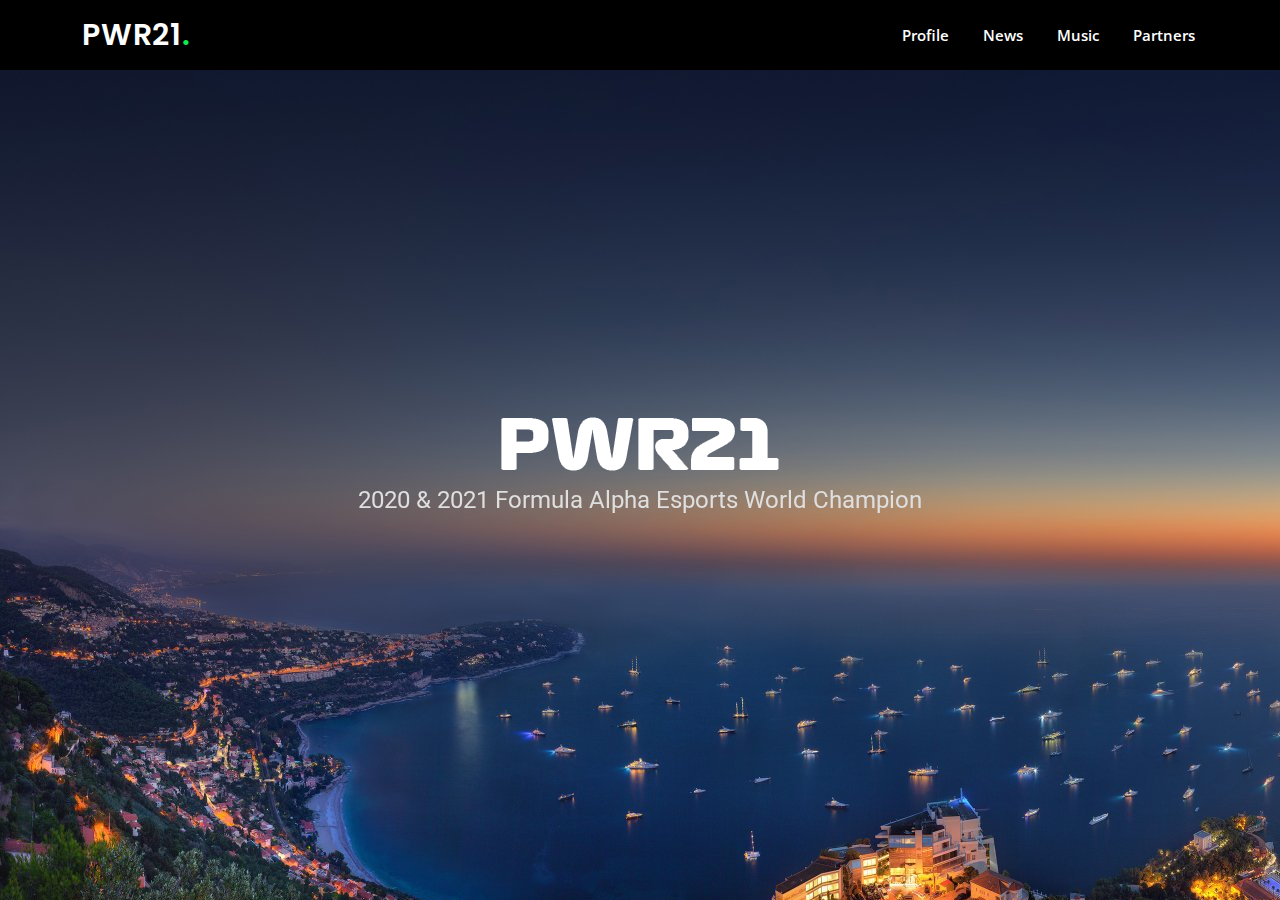
==== commit 6da55418: "Update index.html" ====
--- a/index.html
+++ b/index.html
@@ -59,7 +59,7 @@
   <section id="hero" class="d-flex align-items-center">
     <div class="container" data-aos="zoom-out" data-aos-delay="100">
       <img src="./assets/img/Logo.png">
-      <h2>Ex-Formula Alpha eSports 5x World Champion</h2>
+      <h2>2020 & 2021 Formula Alpha Esports World Champion</h2>
     </div>
   </section><!-- End Hero -->
 
